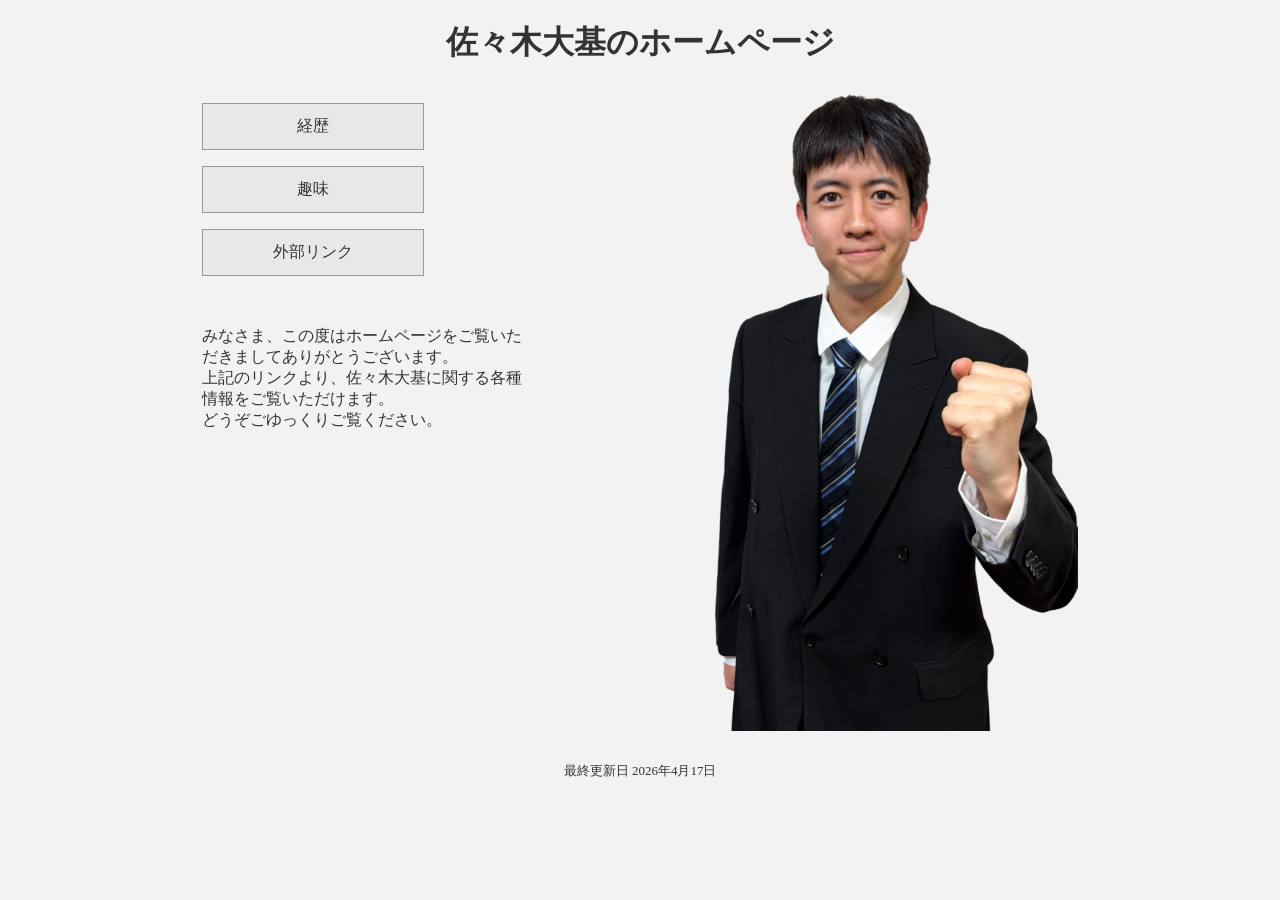
==== index.html @ 0ebc8714 "Add files via upload" ====
<!DOCTYPE html>
<html lang="ja">
<head>
<meta charset="UTF-8">
<title>佐々木大基のホームページ</title>
</head>
<body bgcolor="#f2f2f2" text="#333333" link="#333399" vlink="#666666">

<center>

<h1 style="margin-bottom:10px;">佐々木大基のホームページ</h1>

<table border="0" cellpadding="10" width="900">
<tr>

<td align="left" valign="top" width="360">

<p>
<a href="career.html" style="display:inline-block; width:220px; padding:12px 0; text-align:center; text-decoration:none; border:1px solid #999999; background-color:#e8e8e8; color:#333333;">経歴</a>
</p>

<p>
<a href="hobby.html" style="display:inline-block; width:220px; padding:12px 0; text-align:center; text-decoration:none; border:1px solid #999999; background-color:#e8e8e8; color:#333333;">趣味</a>
</p>

<p>
<a href="links.html" style="display:inline-block; width:220px; padding:12px 0; text-align:center; text-decoration:none; border:1px solid #999999; background-color:#e8e8e8; color:#333333;">外部リンク</a>
</p>

<br>

<p>
みなさま、この度はホームページをご覧いただきましてありがとうございます。<br>
上記のリンクより、佐々木大基に関する各種情報をご覧いただけます。<br>
どうぞごゆっくりご覧ください。
</p>

</td>

<td align="right" valign="top" width="540">
<img src="佐々木背景透過.png" style="width:420px; vertical-align:top;">
</td>

</tr>
</table>

<br>

<font size="2">最終更新日 2026年4月17日</font>

</center>

</body>
</html>
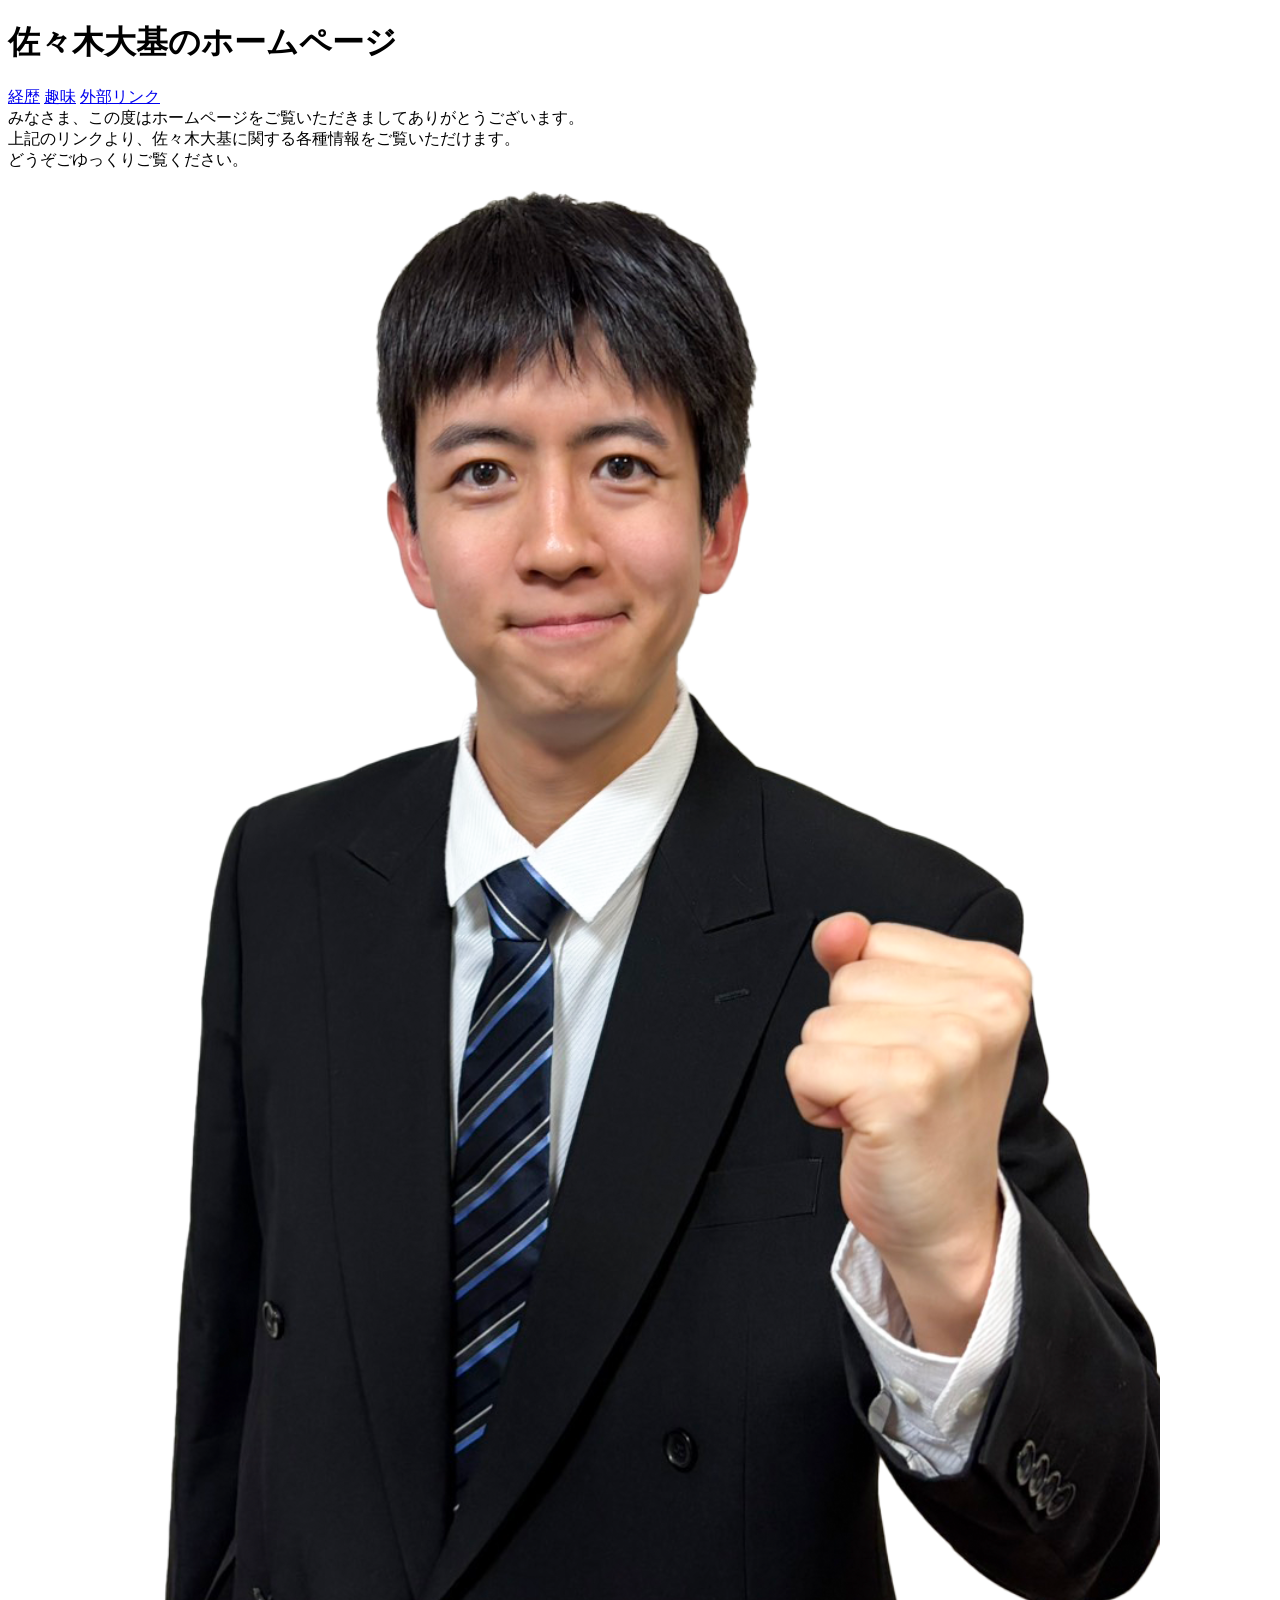
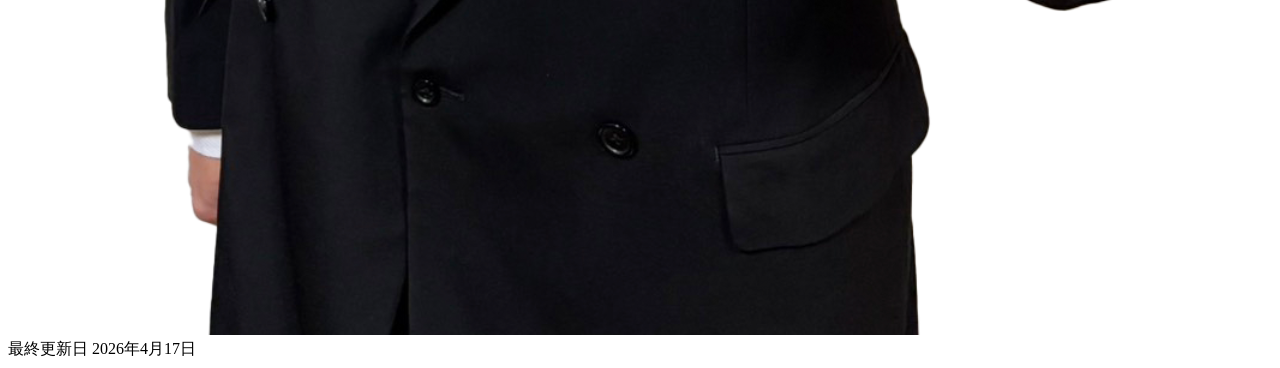
==== commit 78ca7a00: "Update index.html" ====
--- a/index.html
+++ b/index.html
@@ -2,53 +2,44 @@
 <html lang="ja">
 <head>
 <meta charset="UTF-8">
+<meta name="viewport" content="width=device-width, initial-scale=1.0">
 <title>佐々木大基のホームページ</title>
+<link rel="stylesheet" href="style.css">
 </head>
-<body bgcolor="#f2f2f2" text="#333333" link="#333399" vlink="#666666">
 
-<center>
+<body>
 
-<h1 style="margin-bottom:10px;">佐々木大基のホームページ</h1>
+<div class="wrapper">
 
-<table border="0" cellpadding="10" width="900">
-<tr>
+<h1>佐々木大基のホームページ</h1>
 
-<td align="left" valign="top" width="360">
+<div class="main">
 
-<p>
-<a href="career.html" style="display:inline-block; width:220px; padding:12px 0; text-align:center; text-decoration:none; border:1px solid #999999; background-color:#e8e8e8; color:#333333;">経歴</a>
-</p>
+<div class="left">
 
-<p>
-<a href="hobby.html" style="display:inline-block; width:220px; padding:12px 0; text-align:center; text-decoration:none; border:1px solid #999999; background-color:#e8e8e8; color:#333333;">趣味</a>
-</p>
+<a href="career.html" class="button">経歴</a>
+<a href="hobby.html" class="button">趣味</a>
+<a href="links.html" class="button">外部リンク</a>
 
-<p>
-<a href="links.html" style="display:inline-block; width:220px; padding:12px 0; text-align:center; text-decoration:none; border:1px solid #999999; background-color:#e8e8e8; color:#333333;">外部リンク</a>
-</p>
-
-<br>
-
-<p>
+<div class="message">
 みなさま、この度はホームページをご覧いただきましてありがとうございます。<br>
 上記のリンクより、佐々木大基に関する各種情報をご覧いただけます。<br>
 どうぞごゆっくりご覧ください。
-</p>
+</div>
 
-</td>
+</div>
 
-<td align="right" valign="top" width="540">
-<img src="佐々木背景透過.png" style="width:420px; vertical-align:top;">
-</td>
+<div class="right">
+<img src="佐々木背景透過.png">
+</div>
 
-</tr>
-</table>
+</div>
 
-<br>
+<div class="footer">
+最終更新日 2026年4月17日
+</div>
 
-<font size="2">最終更新日 2026年4月17日</font>
-
-</center>
+</div>
 
 </body>
 </html>
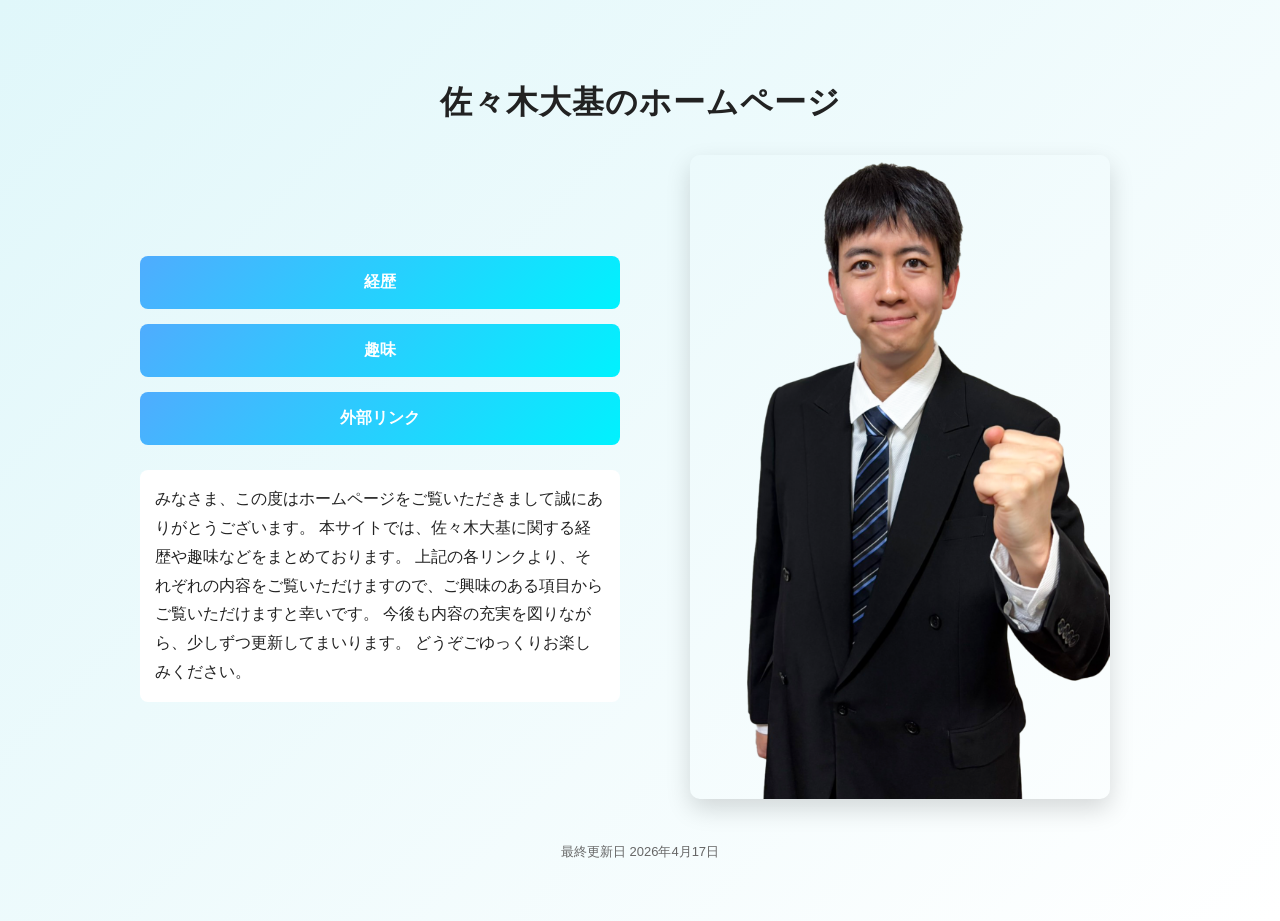
==== commit c95e8e81: "Update index.html" ====
--- a/index.html
+++ b/index.html
@@ -6,39 +6,34 @@
 <title>佐々木大基のホームページ</title>
 <link rel="stylesheet" href="style.css">
 </head>
-
 <body>
 
 <div class="wrapper">
+  <h1>佐々木大基のホームページ</h1>
 
-<h1>佐々木大基のホームページ</h1>
+  <div class="main">
+    <div class="left">
+      <a href="career.html" class="button">経歴</a>
+      <a href="hobby.html" class="button">趣味</a>
+      <a href="links.html" class="button">外部リンク</a>
 
-<div class="main">
+      <div class="message">
+        みなさま、この度はホームページをご覧いただきまして誠にありがとうございます。
+本サイトでは、佐々木大基に関する経歴や趣味などをまとめております。
+上記の各リンクより、それぞれの内容をご覧いただけますので、ご興味のある項目からご覧いただけますと幸いです。
+今後も内容の充実を図りながら、少しずつ更新してまいります。
+どうぞごゆっくりお楽しみください。
+      </div>
+    </div>
 
-<div class="left">
+    <div class="right">
+      <img src="佐々木背景透過.png" alt="佐々木大基">
+    </div>
+  </div>
 
-<a href="career.html" class="button">経歴</a>
-<a href="hobby.html" class="button">趣味</a>
-<a href="links.html" class="button">外部リンク</a>
-
-<div class="message">
-みなさま、この度はホームページをご覧いただきましてありがとうございます。<br>
-上記のリンクより、佐々木大基に関する各種情報をご覧いただけます。<br>
-どうぞごゆっくりご覧ください。
-</div>
-
-</div>
-
-<div class="right">
-<img src="佐々木背景透過.png">
-</div>
-
-</div>
-
-<div class="footer">
-最終更新日 2026年4月17日
-</div>
-
+  <div class="footer">
+    最終更新日 2026年4月17日
+  </div>
 </div>
 
 </body>
--- a/style.css
+++ b/style.css
@@ -0,0 +1,80 @@
+body {
+  margin: 0;
+  font-family: -apple-system, BlinkMacSystemFont, "Helvetica Neue", Arial, sans-serif;
+  color: #222;
+  background: linear-gradient(135deg, #e0f7fa, #ffffff);
+}
+
+.wrapper {
+  max-width: 1000px;
+  margin: 40px auto;
+  padding: 20px;
+}
+
+h1 {
+  font-size: 32px;
+  margin-bottom: 30px;
+  text-align: center;
+  letter-spacing: 1px;
+}
+
+.main {
+  display: flex;
+  gap: 40px;
+  align-items: center;
+}
+
+.left {
+  flex: 1;
+}
+
+.right {
+  flex: 1;
+  text-align: center;
+}
+
+img {
+  width: 100%;
+  max-width: 420px;
+  border-radius: 10px;
+  box-shadow: 0 10px 25px rgba(0,0,0,0.15);
+}
+
+.button {
+  display: block;
+  padding: 16px;
+  margin-bottom: 15px;
+  text-align: center;
+  text-decoration: none;
+  color: white;
+  background: linear-gradient(135deg, #4facfe, #00f2fe);
+  border-radius: 8px;
+  font-weight: bold;
+  transition: 0.3s;
+}
+
+.button:hover {
+  transform: translateY(-3px);
+  box-shadow: 0 8px 20px rgba(0,0,0,0.2);
+}
+
+.message {
+  margin-top: 25px;
+  line-height: 1.8;
+  background: white;
+  padding: 15px;
+  border-radius: 8px;
+}
+
+.footer {
+  margin-top: 40px;
+  text-align: center;
+  font-size: 13px;
+  color: #666;
+}
+
+@media screen and (max-width: 700px) {
+  .main {
+    flex-direction: column;
+  }
+}
